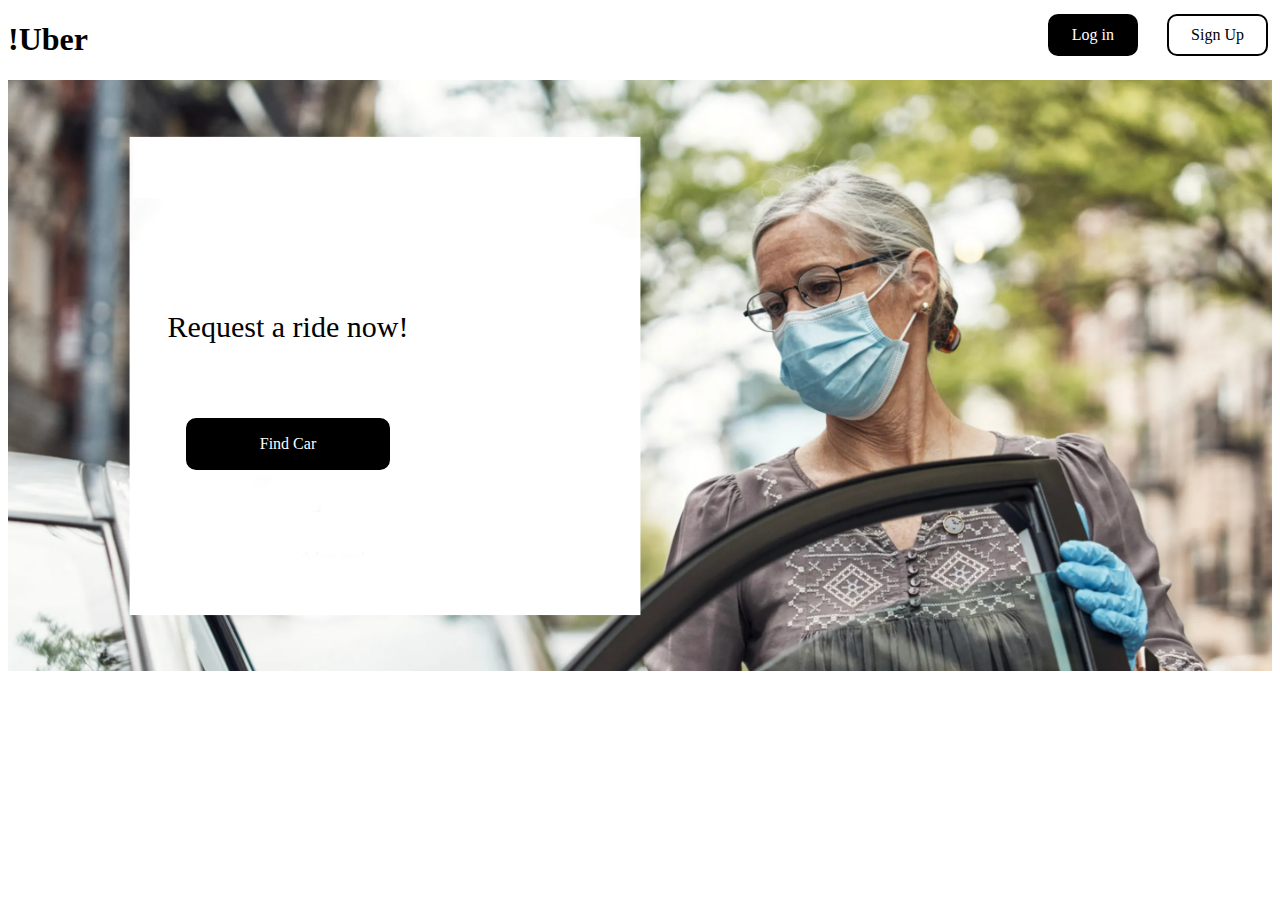
==== index.html @ e3f806f3 "Update index.html" ====
<!DOCTYPE html>

<html lang="en">

<head>
	<title> NotUber home page</title>
	<link rel="stylesheet" href="nu.css"/>
</head>
	
    
<link rel="shortcut icon" type="image/png" href="blacksquare.png" sizes="16x16"/>	
	
<body>

	<div class="topSection">
	    <h1 style="color:#000000"> !Uber</h1>
	
		<div class="buttons">		
	    		<button id="login" type="button" onclick="window.location.href='https://acrofts040.github.io/NotPop/login/login.html';">Log in</button>
			<button id="signup" type="button" onclick="alert('signing up !')">Sign Up</button>
		</div>
	</div>
	
	<div class="main" style="text-align:center;">
		<img src="rideshare2.png" alt="rideshare" style="width:100%;">
		
		<div class="White">
			<p style="color:black;font:verdana;font-size:30px;">Request a ride now!</p>
    			<button id="Find" type="button" onclick="window.location.href='https://acrofts040.github.io/NotUber/search/run.html';">Find Car</button>
		</div>
	</div>


</body>
</html>
---- nu.css ----
body {
  background-color: white;
}

h1 {
  color: black;
}

p {
  font-family: verdana;
  font-size: 20px;
}

p {
  font-family: verdana;
  font-size: 20px;
}

.topsection{
   background-color: black;
   margin-top: 0px;
  
}

#signup {
  position: absolute;
  right: 10px;
  top: 10px;
  background-color: #FFFFFF;
  border: 2px solid #000000;
  color: black;
  padding: 10px 22px;
  text-align: center;
  text-decoration: none;
  display: inline-block;
  font-family: verdana;
  font-size: 16px;
  margin: 4px 2px;
  cursor: pointer;
  border-radius: 10px;
}

#login {
  position: absolute;
  right: 140px;
  top: 10px;
  background-color: #000000;
  border: 2px solid #000000;
  color: white;
  padding: 10px 22px;
  text-align: center;
  text-decoration: none;
  display: inline-block;
  font-family: verdana;
  font-size: 16px;
  margin: 4px 2px;
  cursor: pointer;
  border-radius: 10px;
}

.main {
  width: 100%;
  position: relative;
  text-align: center;
  color: white; 
  margin-right: 0px !important; 
  margin-left: 0px !important;
}

.White{
  text-align:center;
  position:absolute; 
  left:30px; 
  top:200px;
  height: 50px;
  width: 500px; 
}

#Find {
  position:relative;
  top: 40px;
  background-color: #000000;
  border: 2px solid #000000;
  color: white;
  padding: 15px 72px;
  text-align: center;
  text-decoration: none;
  display: inline-block;
  font-family: verdana;
  font-size: 16px;
  margin: 4px 2px;
  cursor: pointer;
  border-radius: 10px;
}
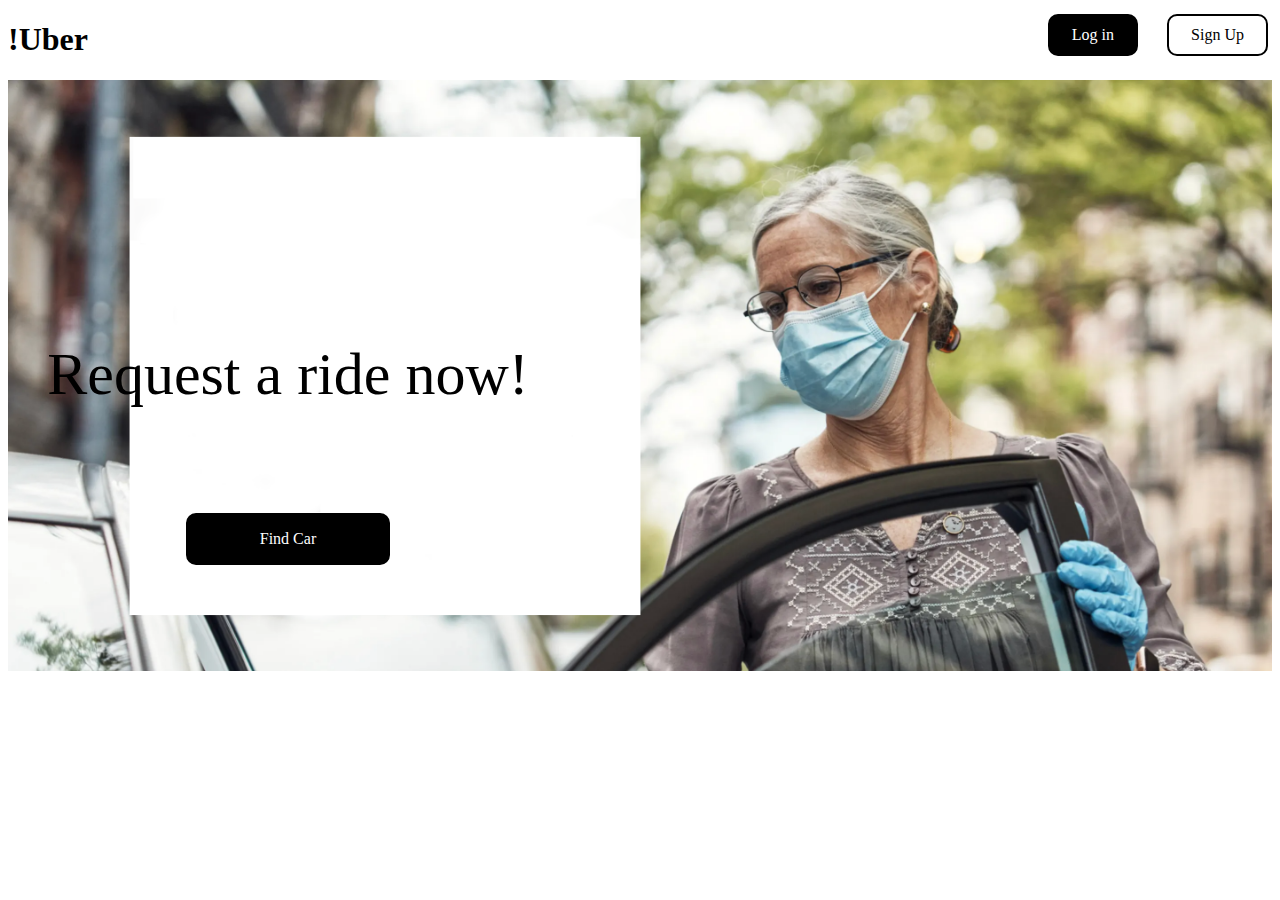
==== commit 4ab6af5c: "Update index.html" ====
--- a/index.html
+++ b/index.html
@@ -25,7 +25,7 @@
 		<img src="rideshare2.png" alt="rideshare" style="width:100%;">
 		
 		<div class="White">
-			<p style="color:black;font:verdana;font-size:30px;">Request a ride now!</p>
+			<p style="color:black;font-family:verdana;font-size:60px;">Request a ride now!</p>
     			<button id="Find" type="button" onclick="window.location.href='https://acrofts040.github.io/NotUber/search/run.html';">Find Car</button>
 		</div>
 	</div>
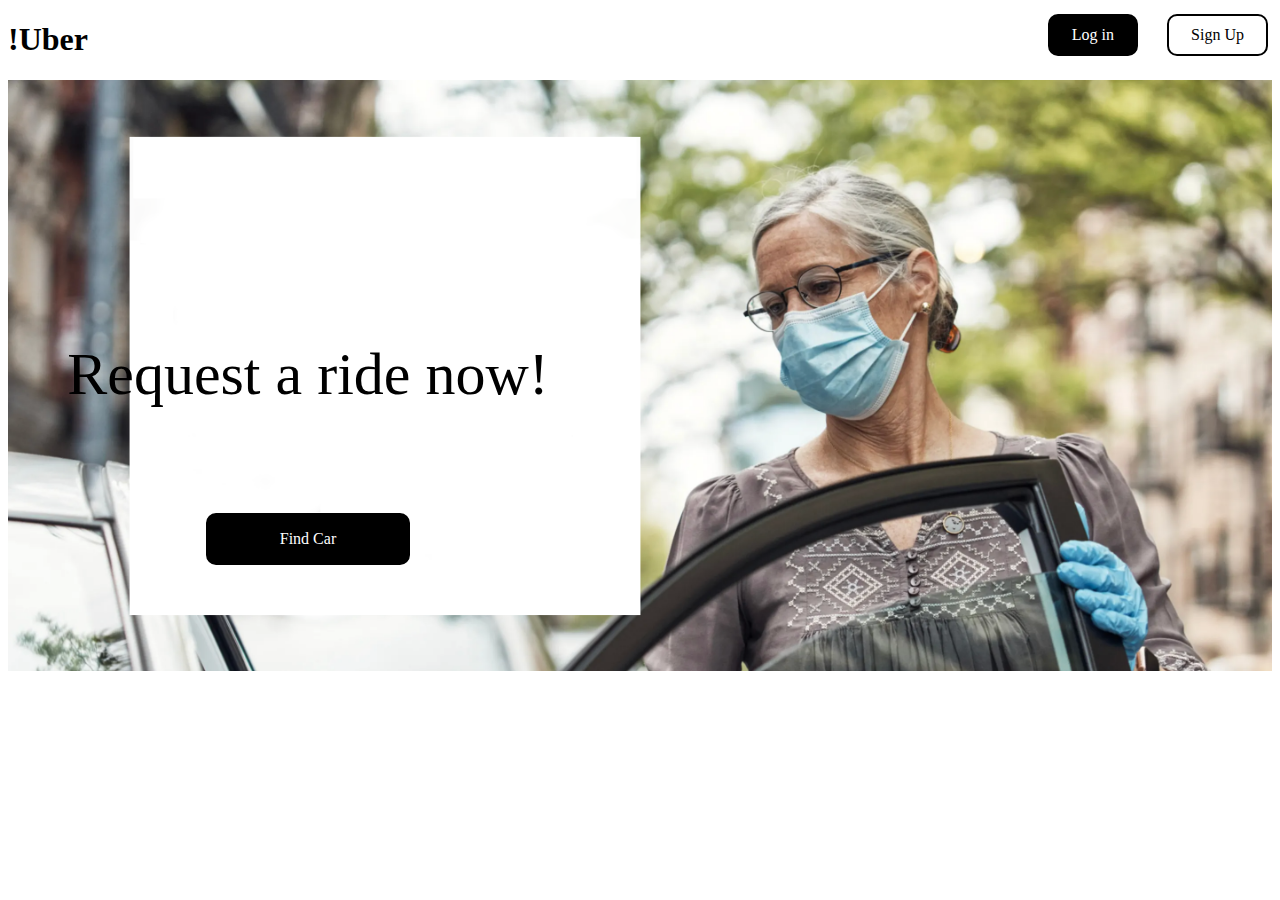
==== commit 232a3cac: "Update index.html" ====
--- a/index.html
+++ b/index.html
@@ -16,7 +16,7 @@
 	    <h1 style="color:#000000"> !Uber</h1>
 	
 		<div class="buttons">		
-	    		<button id="login" type="button" onclick="window.location.href='https://acrofts040.github.io/NotPop/login/login.html';">Log in</button>
+	    		<button id="login" type="button" onclick="alert('signing up !')";>Log in</button>
 			<button id="signup" type="button" onclick="alert('signing up !')">Sign Up</button>
 		</div>
 	</div>
--- a/nu.css
+++ b/nu.css
@@ -70,7 +70,7 @@
 .White{
   text-align:center;
   position:absolute; 
-  left:30px; 
+  left:50px; 
   top:200px;
   height: 50px;
   width: 500px; 
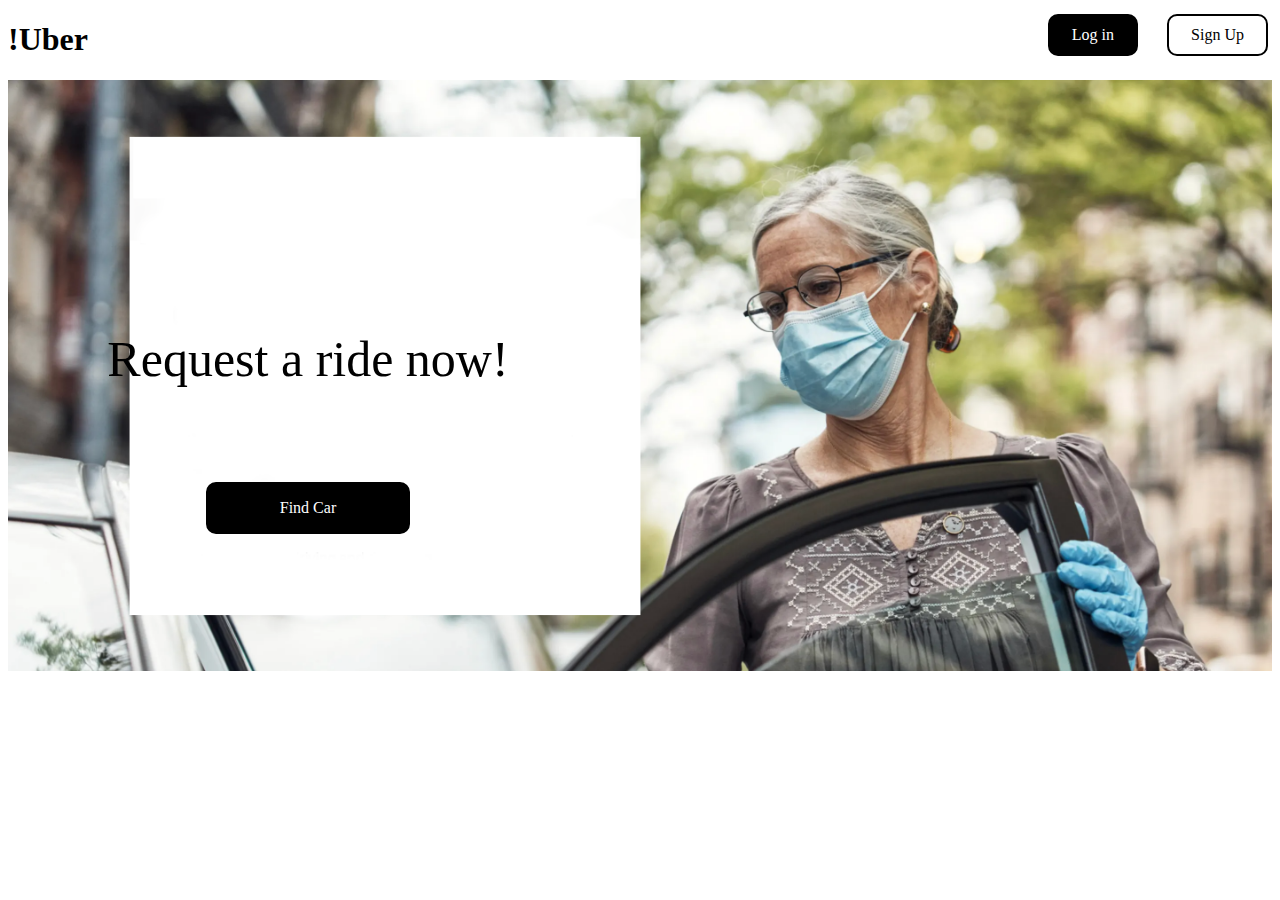
==== commit b1acafef: "Update index.html" ====
--- a/index.html
+++ b/index.html
@@ -16,7 +16,7 @@
 	    <h1 style="color:#000000"> !Uber</h1>
 	
 		<div class="buttons">		
-	    		<button id="login" type="button" onclick="alert('signing up !')";>Log in</button>
+	    		<button id="login" type="button" onclick="alert('loggin in !')";>Log in</button>
 			<button id="signup" type="button" onclick="alert('signing up !')">Sign Up</button>
 		</div>
 	</div>
@@ -25,7 +25,7 @@
 		<img src="rideshare2.png" alt="rideshare" style="width:100%;">
 		
 		<div class="White">
-			<p style="color:black;font-family:verdana;font-size:60px;">Request a ride now!</p>
+			<p style="color:black;font-family:verdana;font-size:50px;">Request a ride now!</p>
     			<button id="Find" type="button" onclick="window.location.href='https://acrofts040.github.io/NotUber/search/run.html';">Find Car</button>
 		</div>
 	</div>
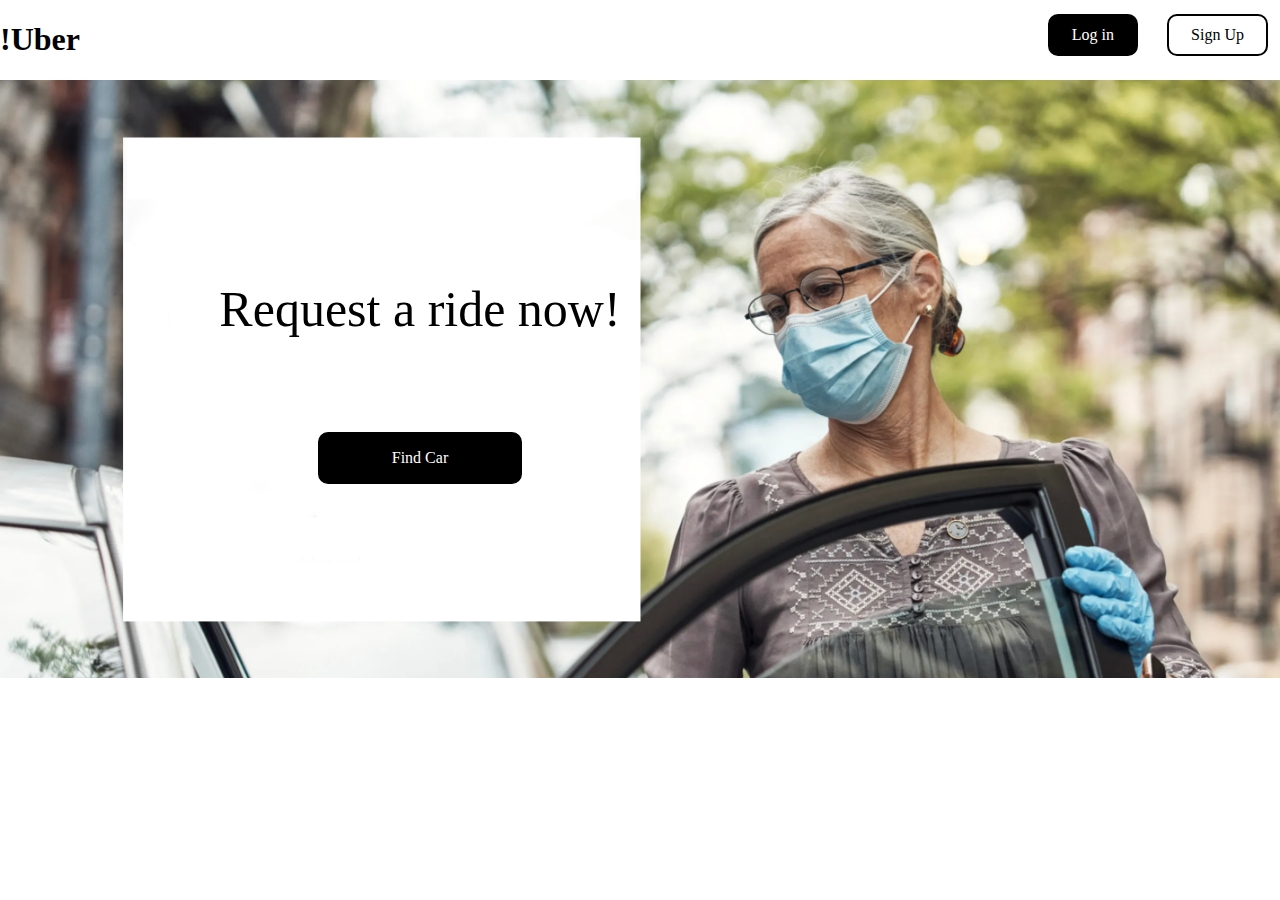
==== commit 2b48225b: "Update index.html" ====
--- a/index.html
+++ b/index.html
@@ -15,9 +15,13 @@
 	<div class="topSection">
 	    <h1 style="color:#000000"> !Uber</h1>
 	
-		<div class="buttons">		
-	    		<button id="login" type="button" onclick="alert('loggin in !')";>Log in</button>
-			<button id="signup" type="button" onclick="alert('signing up !')">Sign Up</button>
+		<div class="buttons">	
+			<div class="login">
+	    			<button id="login" type="button" onclick="alert('loggin in !')";>Log in</button>
+			</div>
+			<div class="signup">
+				<button id="signup" type="button" onclick="alert('signing up !')">Sign Up</button>
+			</div>
 		</div>
 	</div>
 	
--- a/nu.css
+++ b/nu.css
@@ -1,5 +1,7 @@
 body {
   background-color: white;
+  margin: 0px;
+  padding: 0px;
 }
 
 h1 {
@@ -70,8 +72,8 @@
 .White{
   text-align:center;
   position:absolute; 
-  left:50px; 
-  top:200px;
+  left:170px; 
+  top:150px;
   height: 50px;
   width: 500px; 
 }
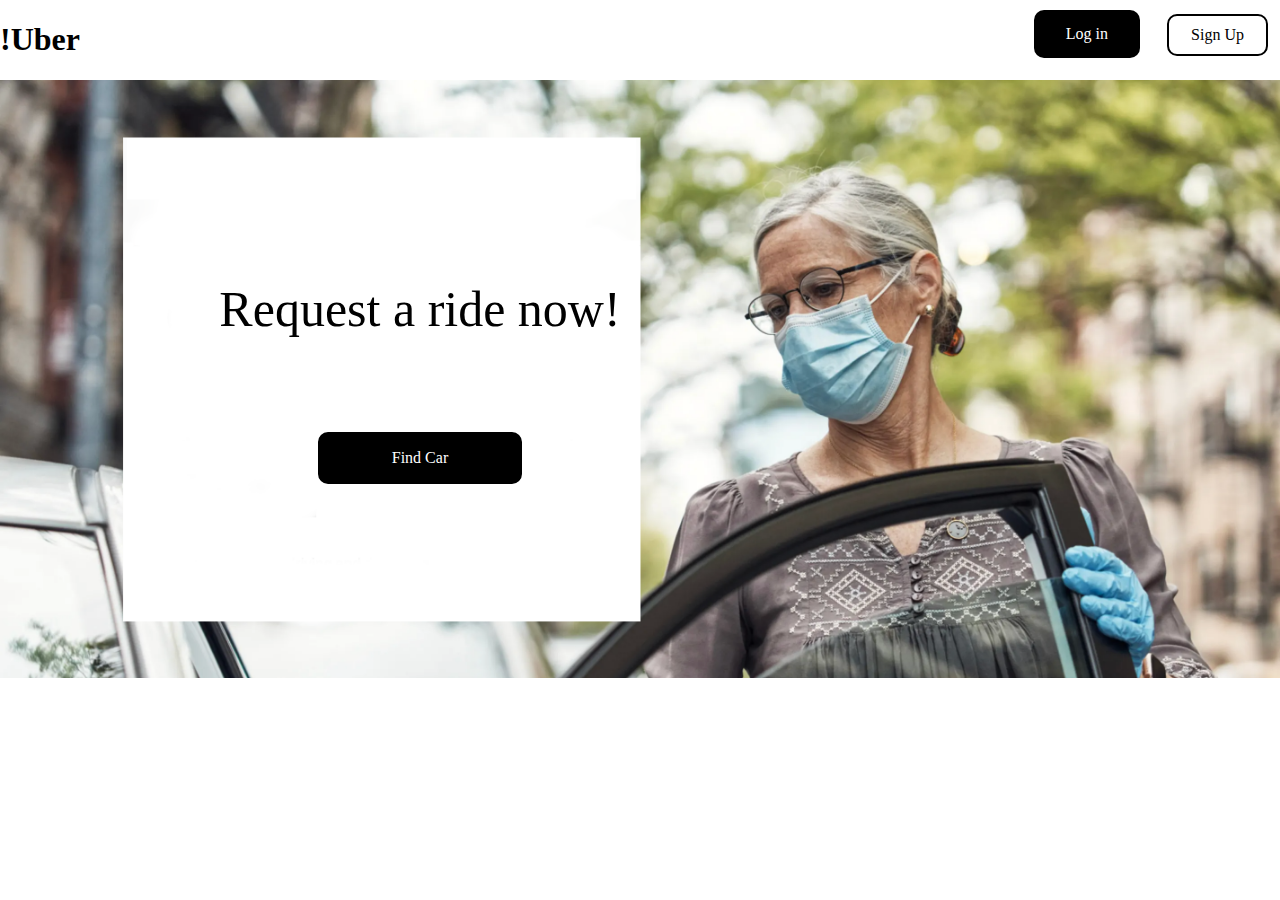
==== commit db2d3014: "Update index.html" ====
--- a/index.html
+++ b/index.html
@@ -16,12 +16,9 @@
 	    <h1 style="color:#000000"> !Uber</h1>
 	
 		<div class="buttons">	
-			<div class="login">
-	    			<button id="login" type="button" onclick="alert('loggin in !')";>Log in</button>
-			</div>
-			<div class="signup">
-				<button id="signup" type="button" onclick="alert('signing up !')">Sign Up</button>
-			</div>
+			
+	    		<button class="login" type="button" onclick="alert('loggin in !')";>Log in</button>
+			<button class="signup" type="button" onclick="alert('signing up !')">Sign Up</button>
 		</div>
 	</div>
 	
--- a/nu.css
+++ b/nu.css
@@ -24,7 +24,7 @@
   
 }
 
-#signup {
+.signup {
   position: absolute;
   right: 10px;
   top: 10px;
@@ -41,8 +41,8 @@
   cursor: pointer;
   border-radius: 10px;
 }
-
-#login {
+/*
+.login {
   position: absolute;
   right: 140px;
   top: 10px;
@@ -57,6 +57,23 @@
   font-size: 16px;
   margin: 4px 2px;
   cursor: pointer;
+  border-radius: 10px;
+}
+*/
+
+.login{
+  position: absolute;
+  right: 140px;
+  top: 10px;
+  background-color: #000000; /* Green */
+  border: none;
+  color: white;
+  padding: 15px 32px;
+  text-align: center;
+  text-decoration: none;
+  display: inline-block;
+  font-size: 16px;
+  font-family: verdana;
   border-radius: 10px;
 }
 
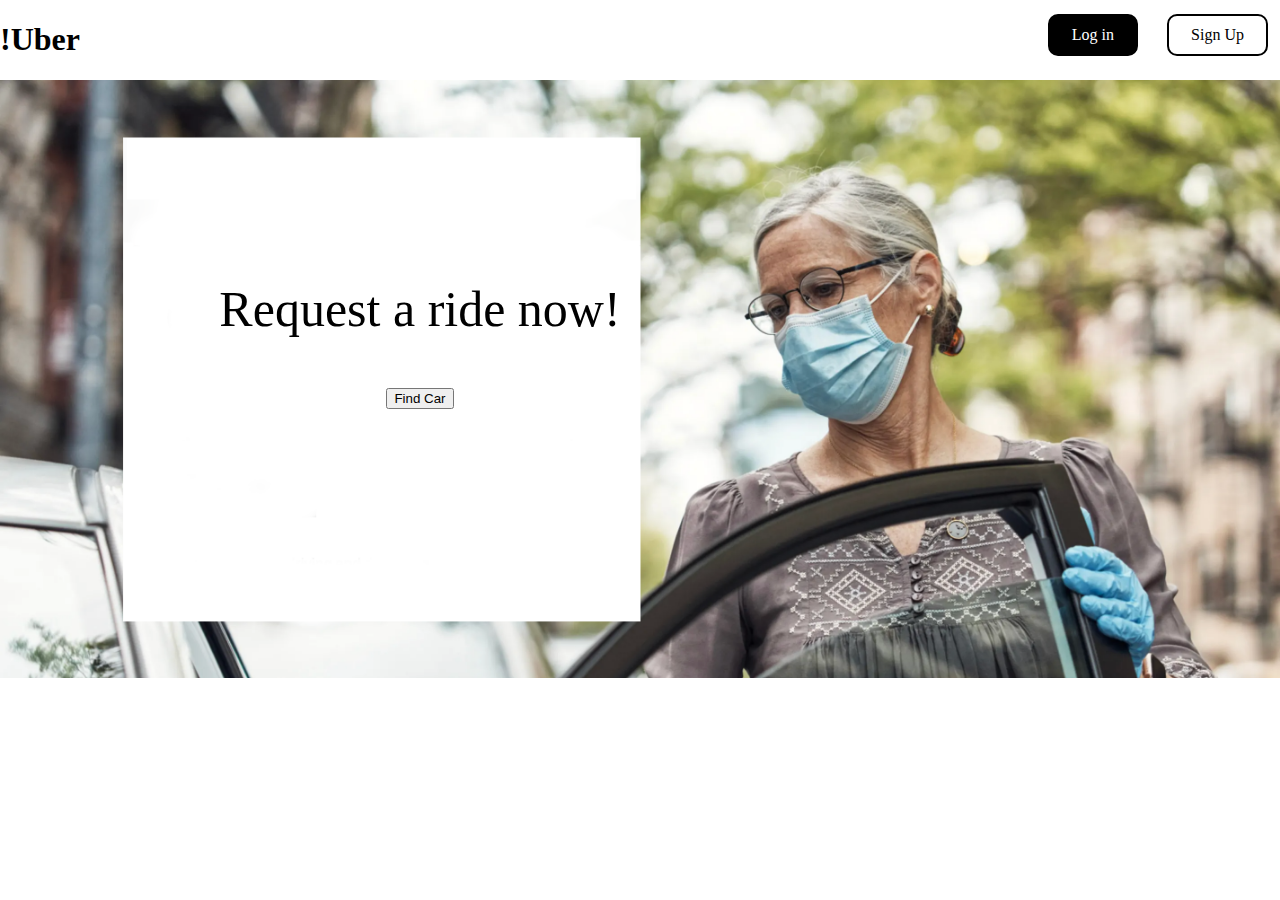
==== commit d79d5404: "Update index.html" ====
--- a/index.html
+++ b/index.html
@@ -27,7 +27,7 @@
 		
 		<div class="White">
 			<p style="color:black;font-family:verdana;font-size:50px;">Request a ride now!</p>
-    			<button id="Find" type="button" onclick="window.location.href='https://acrofts040.github.io/NotUber/search/run.html';">Find Car</button>
+    			<button class="Find" type="button" onclick="window.location.href='https://acrofts040.github.io/NotUber/search/run.html';">Find Car</button>
 		</div>
 	</div>
 
--- a/nu.css
+++ b/nu.css
@@ -41,7 +41,7 @@
   cursor: pointer;
   border-radius: 10px;
 }
-/*
+
 .login {
   position: absolute;
   right: 140px;
@@ -59,23 +59,7 @@
   cursor: pointer;
   border-radius: 10px;
 }
-*/
 
-.login{
-  position: absolute;
-  right: 140px;
-  top: 10px;
-  background-color: #000000; /* Green */
-  border: none;
-  color: white;
-  padding: 15px 32px;
-  text-align: center;
-  text-decoration: none;
-  display: inline-block;
-  font-size: 16px;
-  font-family: verdana;
-  border-radius: 10px;
-}
 
 .main {
   width: 100%;
